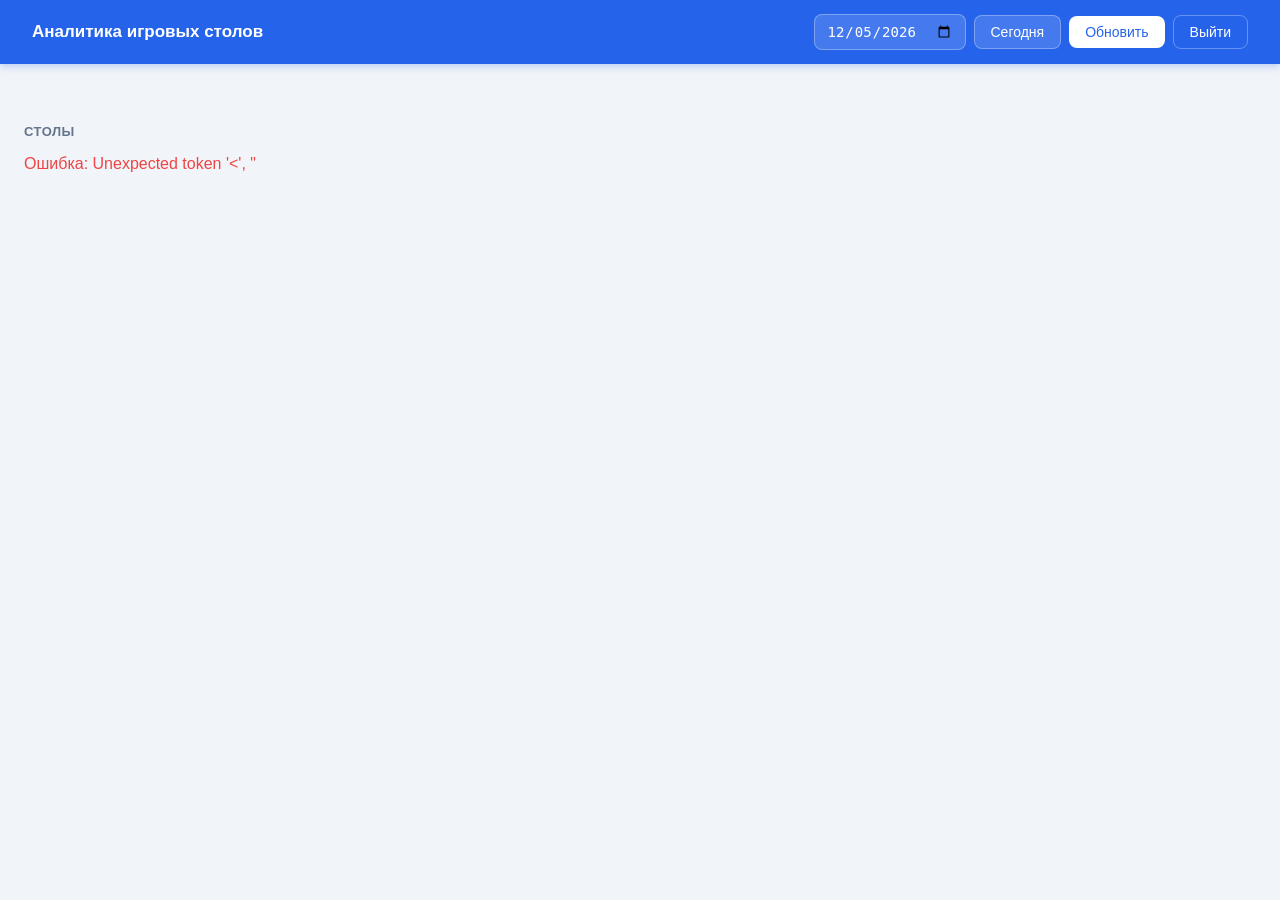
==== frontend/index.html @ 560c2228 "today" ====
<!DOCTYPE html>
<html lang="ru">
<head>
    <meta charset="UTF-8">
    <meta name="viewport" content="width=device-width, initial-scale=1.0, maximum-scale=1.0">
    <meta name="mobile-web-app-capable" content="yes">
    <meta name="apple-mobile-web-app-capable" content="yes">
    <meta name="apple-mobile-web-app-status-bar-style" content="default">
    <meta name="theme-color" content="#2563eb">
    <title>Аналитика столов</title>
    <link rel="stylesheet" href="style.css">
</head>
<body>

<header>
    <div class="logo">
        <h1>Аналитика игровых столов</h1>
    </div>
    <div class="controls">
        <input type="date" id="datePicker">
        <button class="btn btn-ghost" id="todayBtn">Сегодня</button>
        <button class="btn btn-primary" id="refreshBtn">Обновить</button>
        <a href="/logout"><button class="btn btn-danger">Выйти</button></a>
    </div>
</header>

<div class="container">
    <div class="summary" id="summary"></div>
    <div class="section-title">Столы</div>
    <div id="loading" class="loading">Загрузка...</div>
    <div id="tables" class="tables-grid"></div>
</div>

<script src="script.js"></script>
</body>
</html>
---- frontend/style.css ----
* { box-sizing: border-box; margin: 0; padding: 0; }

:root {
    --accent: #2563eb;
    --accent-hover: #1d4ed8;
    --accent-light: #eff6ff;
    --bg: #f1f5f9;
    --surface: #ffffff;
    --surface-2: #f8fafc;
    --border: #e2e8f0;
    --text: #0f172a;
    --text-muted: #64748b;
    --text-light: #94a3b8;
    --empty: #94a3b8;
    --shadow: 0 1px 3px rgba(0,0,0,0.08), 0 1px 2px rgba(0,0,0,0.04);
    --shadow-md: 0 4px 6px rgba(0,0,0,0.07), 0 2px 4px rgba(0,0,0,0.05);
}

body {
    font-family: -apple-system, BlinkMacSystemFont, "Segoe UI", sans-serif;
    background: var(--bg);
    color: var(--text);
    min-height: 100vh;
}

/* ===================== HEADER ===================== */
header {
    background: var(--accent);
    padding: 0 32px;
    height: 64px;
    display: flex;
    align-items: center;
    justify-content: space-between;
    gap: 16px;
    position: sticky;
    top: 0;
    z-index: 10;
    box-shadow: 0 2px 8px rgba(37,99,235,0.3);
}

.logo h1 {
    font-size: 17px;
    font-weight: 600;
    color: #ffffff;
    white-space: nowrap;
}

.controls {
    display: flex;
    align-items: center;
    gap: 8px;
}

.controls input[type="date"] {
    padding: 8px 12px;
    border: 1px solid rgba(255,255,255,0.3);
    background: rgba(255,255,255,0.15);
    color: #ffffff;
    border-radius: 8px;
    font-size: 14px;
    outline: none;
    cursor: pointer;
    transition: border-color 0.15s;
}

.controls input[type="date"]:focus {
    border-color: rgba(255,255,255,0.6);
}

/* ===================== BUTTONS ===================== */
.btn {
    padding: 8px 16px;
    border-radius: 8px;
    font-size: 14px;
    font-weight: 500;
    cursor: pointer;
    border: none;
    transition: all 0.15s;
    text-decoration: none;
    display: inline-flex;
    align-items: center;
    gap: 6px;
    white-space: nowrap;
}

.btn-primary {
    background: #ffffff;
    color: var(--accent);
}
.btn-primary:hover { background: #f0f4ff; }

.btn-ghost {
    background: rgba(255,255,255,0.15);
    color: #ffffff;
    border: 1px solid rgba(255,255,255,0.3);
}
.btn-ghost:hover { background: rgba(255,255,255,0.25); }

.btn-danger {
    background: transparent;
    color: #ffffff;
    border: 1px solid rgba(255,255,255,0.3);
}
.btn-danger:hover { background: rgba(255,255,255,0.15); }

/* ===================== CONTAINER ===================== */
.container {
    max-width: 1280px;
    margin: 0 auto;
    padding: 32px 24px;
}

/* ===================== SUMMARY ===================== */
.summary {
    display: grid;
    grid-template-columns: repeat(3, 1fr);
    gap: 16px;
    margin-bottom: 28px;
}

.summary-card {
    background: var(--surface);
    border: 1px solid var(--border);
    border-top: 3px solid var(--accent);
    border-radius: 12px;
    padding: 16px 24px;
    box-shadow: var(--shadow);
}

.summary-card .label {
    font-size: 12px;
    text-transform: uppercase;
    letter-spacing: 0.5px;
    color: var(--text-muted);
    margin-bottom: 6px;
}

.summary-card .value {
    font-size: 28px;
    font-weight: 700;
    color: var(--accent);
    line-height: 1.1;
}

.summary-card .value span {
    font-size: 14px;
    font-weight: 400;
    color: var(--text-muted);
    margin-left: 2px;
}

/* ===================== SECTION TITLE ===================== */
.section-title {
    font-size: 13px;
    font-weight: 600;
    text-transform: uppercase;
    letter-spacing: 0.5px;
    color: var(--text-muted);
    margin-bottom: 16px;
}

/* ===================== TABLES GRID ===================== */
.tables-grid {
    display: grid;
    grid-template-columns: repeat(auto-fill, minmax(200px, 1fr));
    gap: 14px;
}

.table-card {
    background: var(--surface);
    border: 1px solid var(--border);
    border-radius: 12px;
    padding: 20px;
    box-shadow: var(--shadow);
    transition: box-shadow 0.15s, transform 0.15s;
    position: relative;
    overflow: hidden;
}

.table-card:hover {
    box-shadow: var(--shadow-md);
    transform: translateY(-2px);
}

.table-card::before {
    content: '';
    position: absolute;
    top: 0; left: 0; right: 0;
    height: 3px;
    background: var(--accent);
}

.table-card.empty::before {
    background: var(--border);
}

.table-card.live {
    border-color: #22c55e;
}

.table-card.live::before {
    background: #22c55e;
}

.live-badge {
    font-size: 11px;
    font-weight: 700;
    color: #22c55e;
    margin-bottom: 6px;
    letter-spacing: 0.5px;
}

.table-num {
    font-size: 11px;
    font-weight: 600;
    text-transform: uppercase;
    letter-spacing: 0.5px;
    color: var(--text-muted);
    margin-bottom: 10px;
}

.table-time {
    font-size: 28px;
    font-weight: 700;
    color: var(--text);
    line-height: 1;
    margin-bottom: 8px;
}

.table-card.empty .table-time {
    color: var(--text-muted);
}

.table-sessions {
    font-size: 12px;
    color: var(--text-light);
}

/* ===================== LOADING ===================== */
.loading {
    text-align: center;
    padding: 60px;
    color: var(--text-muted);
    font-size: 15px;
}

/* ===================== FOOTER ===================== */
footer {
    text-align: center;
    padding: 24px;
    color: var(--text-light);
    font-size: 12px;
    border-top: 1px solid var(--border);
    margin-top: 40px;
}

/* =====================================================================
   RESPONSIVE
   - Десктоп:  > 1024px  — всё как есть
   - Планшет:  768–1024px — 2 колонки в summary, 3 в таблицах
   - Телефон:  < 768px   — хедер в 2 строки, 2 колонки таблицы
   - Маленький: < 400px  — 1 колонка таблицы
   ===================================================================== */

/* --- Планшет --- */
@media (max-width: 1024px) {
    .container {
        padding: 24px 20px;
    }

    .tables-grid {
        grid-template-columns: repeat(auto-fill, minmax(170px, 1fr));
    }

    .table-time {
        font-size: 24px;
    }
}

/* --- Телефон --- */
@media (max-width: 768px) {
    /* Хедер становится двухстрочным */
    header {
        height: auto;
        padding: 12px 16px;
        flex-direction: column;
        align-items: flex-start;
        gap: 10px;
        position: sticky;
        top: 0;
    }

    .logo h1 {
        font-size: 15px;
    }

    .controls {
        width: 100%;
        flex-wrap: wrap;
        gap: 6px;
    }

    .controls input[type="date"] {
        flex: 1;
        min-width: 130px;
        font-size: 13px;
        padding: 7px 10px;
    }

    .btn {
        font-size: 13px;
        padding: 7px 12px;
    }

    /* Контент */
    .container {
        padding: 16px 12px;
    }

    /* Summary — 3 карточки в ряд, компактнее */
    .summary {
        grid-template-columns: repeat(3, 1fr);
        gap: 10px;
        margin-bottom: 20px;
    }

    .summary-card {
        padding: 12px 14px;
    }

    .summary-card .label {
        font-size: 10px;
    }

    .summary-card .value {
        font-size: 22px;
    }

    .summary-card .value span {
        font-size: 12px;
    }

    /* Таблицы — 2 в ряд */
    .tables-grid {
        grid-template-columns: repeat(2, 1fr);
        gap: 10px;
    }

    .table-card {
        padding: 14px;
    }

    .table-time {
        font-size: 22px;
    }

    .table-num {
        font-size: 10px;
        margin-bottom: 6px;
    }

    .live-badge {
        font-size: 10px;
        margin-bottom: 4px;
    }
}

/* --- Маленький телефон --- */
@media (max-width: 400px) {
    /* Summary — 2 карточки видно нормально, третья по центру */
    .summary {
        grid-template-columns: repeat(2, 1fr);
    }

    .summary:has(.summary-card:nth-child(3)) {
        grid-template-columns: repeat(2, 1fr);
    }

    /* Таблицы — 1 в ряд */
    .tables-grid {
        grid-template-columns: 1fr;
    }

    .table-time {
        font-size: 26px;
    }

    .logo h1 {
        font-size: 14px;
    }
}
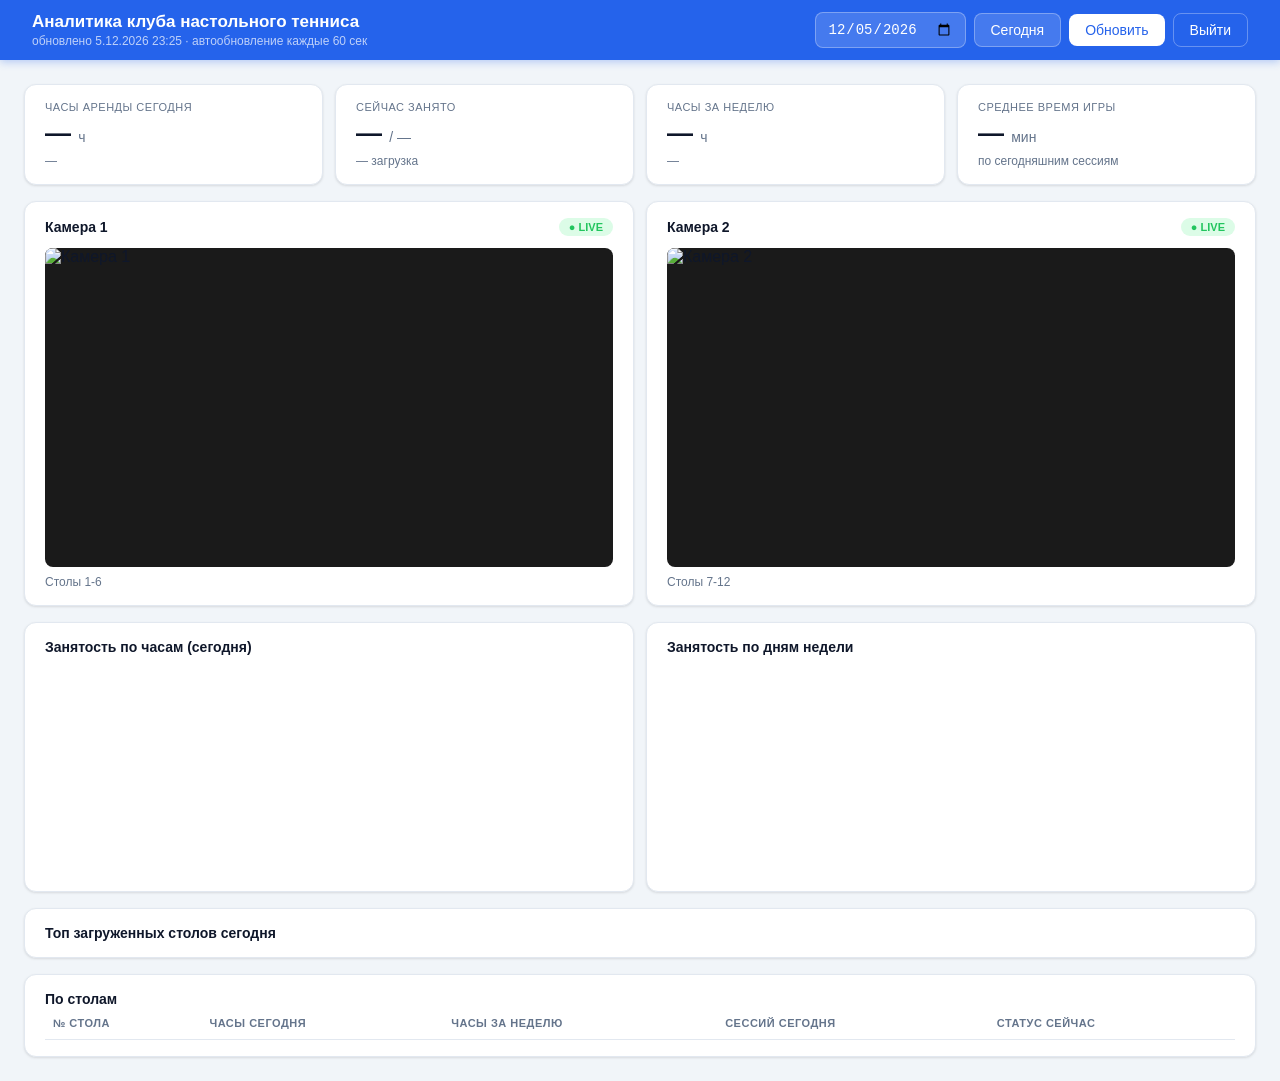
==== commit da8c50ef: "ss" ====
--- a/frontend/index.html
+++ b/frontend/index.html
@@ -2,19 +2,18 @@
 <html lang="ru">
 <head>
     <meta charset="UTF-8">
-    <meta name="viewport" content="width=device-width, initial-scale=1.0, maximum-scale=1.0">
-    <meta name="mobile-web-app-capable" content="yes">
-    <meta name="apple-mobile-web-app-capable" content="yes">
-    <meta name="apple-mobile-web-app-status-bar-style" content="default">
+    <meta name="viewport" content="width=device-width, initial-scale=1.0">
     <meta name="theme-color" content="#2563eb">
-    <title>Аналитика столов</title>
+    <title>Аналитика клуба настольного тенниса</title>
     <link rel="stylesheet" href="style.css">
+    <script src="https://cdnjs.cloudflare.com/ajax/libs/Chart.js/4.4.0/chart.umd.min.js"></script>
 </head>
 <body>
 
 <header>
-    <div class="logo">
-        <h1>Аналитика игровых столов</h1>
+    <div class="header-left">
+        <h1>Аналитика клуба настольного тенниса</h1>
+        <div class="updated" id="updatedAt">обновлено —</div>
     </div>
     <div class="controls">
         <input type="date" id="datePicker">
@@ -25,12 +24,92 @@
 </header>
 
 <div class="container">
-    <div class="summary" id="summary"></div>
-    <div class="section-title">Столы</div>
-    <div id="loading" class="loading">Загрузка...</div>
-    <div id="tables" class="tables-grid"></div>
+
+    <!-- KPI cards -->
+    <div class="kpi-grid">
+        <div class="kpi-card">
+            <div class="kpi-label">Часы аренды сегодня</div>
+            <div class="kpi-value" id="kpiHoursToday">— <span>ч</span></div>
+            <div class="kpi-sub" id="kpiHoursTrend">—</div>
+        </div>
+        <div class="kpi-card">
+            <div class="kpi-label">Сейчас занято</div>
+            <div class="kpi-value" id="kpiBusy">— <span>/ —</span></div>
+            <div class="kpi-sub" id="kpiBusySub">— загрузка</div>
+        </div>
+        <div class="kpi-card">
+            <div class="kpi-label">Часы за неделю</div>
+            <div class="kpi-value" id="kpiWeek">— <span>ч</span></div>
+            <div class="kpi-sub" id="kpiWeekTrend">—</div>
+        </div>
+        <div class="kpi-card">
+            <div class="kpi-label">Среднее время игры</div>
+            <div class="kpi-value" id="kpiAvg">— <span>мин</span></div>
+            <div class="kpi-sub">по сегодняшним сессиям</div>
+        </div>
+    </div>
+
+    <!-- Cameras -->
+    <div class="cameras-grid">
+        <div class="panel">
+            <div class="panel-header">
+                <div class="panel-title">Камера 1</div>
+                <span class="live-badge">● LIVE</span>
+            </div>
+            <div class="camera-wrap">
+                <img id="cam1" class="camera-img" alt="Камера 1" src="/api/cameras/1/snapshot">
+            </div>
+            <div class="panel-foot">Столы 1-6</div>
+        </div>
+        <div class="panel">
+            <div class="panel-header">
+                <div class="panel-title">Камера 2</div>
+                <span class="live-badge">● LIVE</span>
+            </div>
+            <div class="camera-wrap">
+                <img id="cam2" class="camera-img" alt="Камера 2" src="/api/cameras/2/snapshot">
+            </div>
+            <div class="panel-foot">Столы 7-12</div>
+        </div>
+    </div>
+
+    <!-- Charts -->
+    <div class="charts-grid">
+        <div class="panel">
+            <div class="panel-title">Занятость по часам (сегодня)</div>
+            <div class="chart-wrap"><canvas id="hoursChart"></canvas></div>
+        </div>
+        <div class="panel">
+            <div class="panel-title">Занятость по дням недели</div>
+            <div class="chart-wrap"><canvas id="weekChart"></canvas></div>
+        </div>
+    </div>
+
+    <!-- Top tables -->
+    <div class="panel">
+        <div class="panel-title">Топ загруженных столов сегодня</div>
+        <div class="top-grid" id="topGrid"></div>
+    </div>
+
+    <!-- Tables list -->
+    <div class="panel">
+        <div class="panel-title">По столам</div>
+        <table class="tables-table">
+            <thead>
+                <tr>
+                    <th>№ Стола</th>
+                    <th>Часы сегодня</th>
+                    <th>Часы за неделю</th>
+                    <th>Сессий сегодня</th>
+                    <th>Статус сейчас</th>
+                </tr>
+            </thead>
+            <tbody id="tablesBody"></tbody>
+        </table>
+    </div>
+
 </div>
 
 <script src="script.js"></script>
 </body>
-</html>+</html>
--- a/frontend/style.css
+++ b/frontend/style.css
@@ -3,7 +3,6 @@
 :root {
     --accent: #2563eb;
     --accent-hover: #1d4ed8;
-    --accent-light: #eff6ff;
     --bg: #f1f5f9;
     --surface: #ffffff;
     --surface-2: #f8fafc;
@@ -11,7 +10,11 @@
     --text: #0f172a;
     --text-muted: #64748b;
     --text-light: #94a3b8;
-    --empty: #94a3b8;
+    --success: #22c55e;
+    --success-bg: #dcfce7;
+    --warning: #f59e0b;
+    --warning-bg: #fef3c7;
+    --danger: #ef4444;
     --shadow: 0 1px 3px rgba(0,0,0,0.08), 0 1px 2px rgba(0,0,0,0.04);
     --shadow-md: 0 4px 6px rgba(0,0,0,0.07), 0 2px 4px rgba(0,0,0,0.05);
 }
@@ -23,11 +26,10 @@
     min-height: 100vh;
 }
 
-/* ===================== HEADER ===================== */
+/* ===== HEADER ===== */
 header {
     background: var(--accent);
-    padding: 0 32px;
-    height: 64px;
+    padding: 12px 32px;
     display: flex;
     align-items: center;
     justify-content: space-between;
@@ -38,11 +40,17 @@
     box-shadow: 0 2px 8px rgba(37,99,235,0.3);
 }
 
-.logo h1 {
+.header-left h1 {
     font-size: 17px;
     font-weight: 600;
     color: #ffffff;
-    white-space: nowrap;
+    line-height: 1.2;
+}
+
+.updated {
+    font-size: 12px;
+    color: rgba(255,255,255,0.7);
+    margin-top: 2px;
 }
 
 .controls {
@@ -60,14 +68,13 @@
     font-size: 14px;
     outline: none;
     cursor: pointer;
-    transition: border-color 0.15s;
 }
 
 .controls input[type="date"]:focus {
     border-color: rgba(255,255,255,0.6);
 }
 
-/* ===================== BUTTONS ===================== */
+/* ===== BUTTONS ===== */
 .btn {
     padding: 8px 16px;
     border-radius: 8px;
@@ -83,10 +90,7 @@
     white-space: nowrap;
 }
 
-.btn-primary {
-    background: #ffffff;
-    color: var(--accent);
-}
+.btn-primary { background: #ffffff; color: var(--accent); }
 .btn-primary:hover { background: #f0f4ff; }
 
 .btn-ghost {
@@ -103,289 +107,250 @@
 }
 .btn-danger:hover { background: rgba(255,255,255,0.15); }
 
-/* ===================== CONTAINER ===================== */
+/* ===== CONTAINER ===== */
 .container {
-    max-width: 1280px;
+    max-width: 1400px;
     margin: 0 auto;
-    padding: 32px 24px;
-}
-
-/* ===================== SUMMARY ===================== */
-.summary {
+    padding: 24px;
+    display: flex;
+    flex-direction: column;
+    gap: 16px;
+}
+
+/* ===== KPI CARDS ===== */
+.kpi-grid {
     display: grid;
-    grid-template-columns: repeat(3, 1fr);
-    gap: 16px;
-    margin-bottom: 28px;
-}
-
-.summary-card {
-    background: var(--surface);
-    border: 1px solid var(--border);
-    border-top: 3px solid var(--accent);
-    border-radius: 12px;
-    padding: 16px 24px;
-    box-shadow: var(--shadow);
-}
-
-.summary-card .label {
-    font-size: 12px;
-    text-transform: uppercase;
-    letter-spacing: 0.5px;
-    color: var(--text-muted);
-    margin-bottom: 6px;
-}
-
-.summary-card .value {
-    font-size: 28px;
-    font-weight: 700;
-    color: var(--accent);
-    line-height: 1.1;
-}
-
-.summary-card .value span {
-    font-size: 14px;
-    font-weight: 400;
-    color: var(--text-muted);
-    margin-left: 2px;
-}
-
-/* ===================== SECTION TITLE ===================== */
-.section-title {
-    font-size: 13px;
-    font-weight: 600;
-    text-transform: uppercase;
-    letter-spacing: 0.5px;
-    color: var(--text-muted);
-    margin-bottom: 16px;
-}
-
-/* ===================== TABLES GRID ===================== */
-.tables-grid {
-    display: grid;
-    grid-template-columns: repeat(auto-fill, minmax(200px, 1fr));
-    gap: 14px;
-}
-
-.table-card {
+    grid-template-columns: repeat(4, 1fr);
+    gap: 12px;
+}
+
+.kpi-card {
     background: var(--surface);
     border: 1px solid var(--border);
     border-radius: 12px;
-    padding: 20px;
+    padding: 16px 20px;
     box-shadow: var(--shadow);
-    transition: box-shadow 0.15s, transform 0.15s;
-    position: relative;
-    overflow: hidden;
-}
-
-.table-card:hover {
-    box-shadow: var(--shadow-md);
-    transform: translateY(-2px);
-}
-
-.table-card::before {
-    content: '';
-    position: absolute;
-    top: 0; left: 0; right: 0;
-    height: 3px;
-    background: var(--accent);
-}
-
-.table-card.empty::before {
-    background: var(--border);
-}
-
-.table-card.live {
-    border-color: #22c55e;
-}
-
-.table-card.live::before {
-    background: #22c55e;
+}
+
+.kpi-label {
+    font-size: 11px;
+    text-transform: uppercase;
+    letter-spacing: 0.5px;
+    color: var(--text-muted);
+    margin-bottom: 6px;
+}
+
+.kpi-value {
+    font-size: 26px;
+    font-weight: 700;
+    color: var(--text);
+    line-height: 1.1;
+}
+
+.kpi-value span {
+    font-size: 14px;
+    font-weight: 400;
+    color: var(--text-muted);
+}
+
+.kpi-sub {
+    font-size: 12px;
+    color: var(--text-muted);
+    margin-top: 6px;
+}
+
+.kpi-sub.up { color: var(--success); }
+.kpi-sub.down { color: var(--danger); }
+
+/* ===== PANEL ===== */
+.panel {
+    background: var(--surface);
+    border: 1px solid var(--border);
+    border-radius: 12px;
+    padding: 16px 20px;
+    box-shadow: var(--shadow);
+}
+
+.panel-header {
+    display: flex;
+    align-items: center;
+    justify-content: space-between;
+    margin-bottom: 12px;
+}
+
+.panel-title {
+    font-size: 14px;
+    font-weight: 600;
+    color: var(--text);
+}
+
+.panel-foot {
+    font-size: 12px;
+    color: var(--text-muted);
+    margin-top: 8px;
 }
 
 .live-badge {
     font-size: 11px;
     font-weight: 700;
-    color: #22c55e;
-    margin-bottom: 6px;
-    letter-spacing: 0.5px;
-}
-
-.table-num {
+    color: var(--success);
+    padding: 3px 10px;
+    background: var(--success-bg);
+    border-radius: 12px;
+}
+
+/* ===== CAMERAS ===== */
+.cameras-grid {
+    display: grid;
+    grid-template-columns: 1fr 1fr;
+    gap: 12px;
+}
+
+.camera-wrap {
+    aspect-ratio: 16/9;
+    background: #1a1a1a;
+    border-radius: 8px;
+    overflow: hidden;
+    display: flex;
+    align-items: center;
+    justify-content: center;
+}
+
+.camera-img {
+    width: 100%;
+    height: 100%;
+    object-fit: cover;
+}
+
+/* ===== CHARTS ===== */
+.charts-grid {
+    display: grid;
+    grid-template-columns: 1fr 1fr;
+    gap: 12px;
+}
+
+.chart-wrap {
+    height: 220px;
+    position: relative;
+}
+
+/* ===== TOP TABLES ===== */
+.top-grid {
+    display: grid;
+    grid-template-columns: repeat(3, 1fr);
+    gap: 12px;
+}
+
+.top-item {
+    background: var(--surface-2);
+    border-radius: 10px;
+    padding: 14px 16px;
+    border-left: 3px solid var(--accent);
+}
+
+.top-rank {
     font-size: 11px;
+    color: var(--text-muted);
+    text-transform: uppercase;
+    margin-bottom: 4px;
+}
+
+.top-name {
+    font-size: 16px;
     font-weight: 600;
+    margin-bottom: 4px;
+}
+
+.top-stats {
+    font-size: 12px;
+    color: var(--text-muted);
+}
+
+/* ===== TABLES TABLE ===== */
+.tables-table {
+    width: 100%;
+    font-size: 13px;
+    border-collapse: collapse;
+}
+
+.tables-table thead th {
+    text-align: left;
+    padding: 10px 8px;
+    color: var(--text-muted);
+    font-size: 11px;
     text-transform: uppercase;
     letter-spacing: 0.5px;
-    color: var(--text-muted);
-    margin-bottom: 10px;
-}
-
-.table-time {
-    font-size: 28px;
-    font-weight: 700;
-    color: var(--text);
-    line-height: 1;
-    margin-bottom: 8px;
-}
-
-.table-card.empty .table-time {
-    color: var(--text-muted);
-}
-
-.table-sessions {
-    font-size: 12px;
-    color: var(--text-light);
-}
-
-/* ===================== LOADING ===================== */
-.loading {
-    text-align: center;
-    padding: 60px;
-    color: var(--text-muted);
-    font-size: 15px;
-}
-
-/* ===================== FOOTER ===================== */
-footer {
-    text-align: center;
-    padding: 24px;
-    color: var(--text-light);
-    font-size: 12px;
-    border-top: 1px solid var(--border);
-    margin-top: 40px;
-}
-
-/* =====================================================================
-   RESPONSIVE
-   - Десктоп:  > 1024px  — всё как есть
-   - Планшет:  768–1024px — 2 колонки в summary, 3 в таблицах
-   - Телефон:  < 768px   — хедер в 2 строки, 2 колонки таблицы
-   - Маленький: < 400px  — 1 колонка таблицы
-   ===================================================================== */
-
-/* --- Планшет --- */
+    font-weight: 600;
+    border-bottom: 1px solid var(--border);
+}
+
+.tables-table tbody td {
+    padding: 12px 8px;
+    border-bottom: 1px solid var(--border);
+}
+
+.tables-table tbody tr:last-child td {
+    border-bottom: none;
+}
+
+.status-pill {
+    display: inline-block;
+    padding: 4px 12px;
+    font-size: 12px;
+    font-weight: 500;
+    border-radius: 12px;
+}
+
+.status-pill.free {
+    background: var(--success-bg);
+    color: #15803d;
+}
+
+.status-pill.busy {
+    background: var(--warning-bg);
+    color: #b45309;
+}
+
+/* ===== RESPONSIVE ===== */
 @media (max-width: 1024px) {
-    .container {
-        padding: 24px 20px;
-    }
-
-    .tables-grid {
-        grid-template-columns: repeat(auto-fill, minmax(170px, 1fr));
-    }
-
-    .table-time {
-        font-size: 24px;
-    }
-}
-
-/* --- Телефон --- */
+    .kpi-grid { grid-template-columns: repeat(2, 1fr); }
+    .charts-grid { grid-template-columns: 1fr; }
+    .top-grid { grid-template-columns: 1fr 1fr; }
+}
+
 @media (max-width: 768px) {
-    /* Хедер становится двухстрочным */
     header {
-        height: auto;
-        padding: 12px 16px;
         flex-direction: column;
         align-items: flex-start;
+        padding: 12px 16px;
         gap: 10px;
-        position: sticky;
-        top: 0;
     }
-
-    .logo h1 {
-        font-size: 15px;
-    }
-
     .controls {
         width: 100%;
         flex-wrap: wrap;
         gap: 6px;
     }
-
     .controls input[type="date"] {
         flex: 1;
         min-width: 130px;
-        font-size: 13px;
-        padding: 7px 10px;
     }
-
-    .btn {
-        font-size: 13px;
-        padding: 7px 12px;
-    }
-
-    /* Контент */
-    .container {
-        padding: 16px 12px;
-    }
-
-    /* Summary — 3 карточки в ряд, компактнее */
-    .summary {
-        grid-template-columns: repeat(3, 1fr);
-        gap: 10px;
-        margin-bottom: 20px;
-    }
-
-    .summary-card {
-        padding: 12px 14px;
-    }
-
-    .summary-card .label {
-        font-size: 10px;
-    }
-
-    .summary-card .value {
-        font-size: 22px;
-    }
-
-    .summary-card .value span {
-        font-size: 12px;
-    }
-
-    /* Таблицы — 2 в ряд */
-    .tables-grid {
-        grid-template-columns: repeat(2, 1fr);
-        gap: 10px;
-    }
-
-    .table-card {
-        padding: 14px;
-    }
-
-    .table-time {
-        font-size: 22px;
-    }
-
-    .table-num {
-        font-size: 10px;
-        margin-bottom: 6px;
-    }
-
-    .live-badge {
-        font-size: 10px;
-        margin-bottom: 4px;
-    }
-}
-
-/* --- Маленький телефон --- */
-@media (max-width: 400px) {
-    /* Summary — 2 карточки видно нормально, третья по центру */
-    .summary {
-        grid-template-columns: repeat(2, 1fr);
-    }
-
-    .summary:has(.summary-card:nth-child(3)) {
-        grid-template-columns: repeat(2, 1fr);
-    }
-
-    /* Таблицы — 1 в ряд */
-    .tables-grid {
-        grid-template-columns: 1fr;
-    }
-
-    .table-time {
-        font-size: 26px;
-    }
-
-    .logo h1 {
-        font-size: 14px;
-    }
-}
+    .container { padding: 12px; gap: 12px; }
+    .kpi-grid { grid-template-columns: repeat(2, 1fr); gap: 8px; }
+    .kpi-value { font-size: 20px; }
+    .kpi-label { font-size: 10px; }
+    .cameras-grid { grid-template-columns: 1fr; }
+    .charts-grid { grid-template-columns: 1fr; }
+    .top-grid { grid-template-columns: 1fr; }
+    .panel { padding: 12px 14px; }
+    .panel-title { font-size: 13px; }
+    .tables-table thead th { font-size: 10px; padding: 8px 4px; }
+    .tables-table tbody td { padding: 10px 4px; font-size: 12px; }
+    .status-pill { padding: 3px 8px; font-size: 11px; }
+}
+
+@media (max-width: 480px) {
+    .kpi-grid { grid-template-columns: 1fr 1fr; }
+    .kpi-value { font-size: 18px; }
+    .header-left h1 { font-size: 14px; }
+    .btn { font-size: 12px; padding: 6px 10px; }
+}
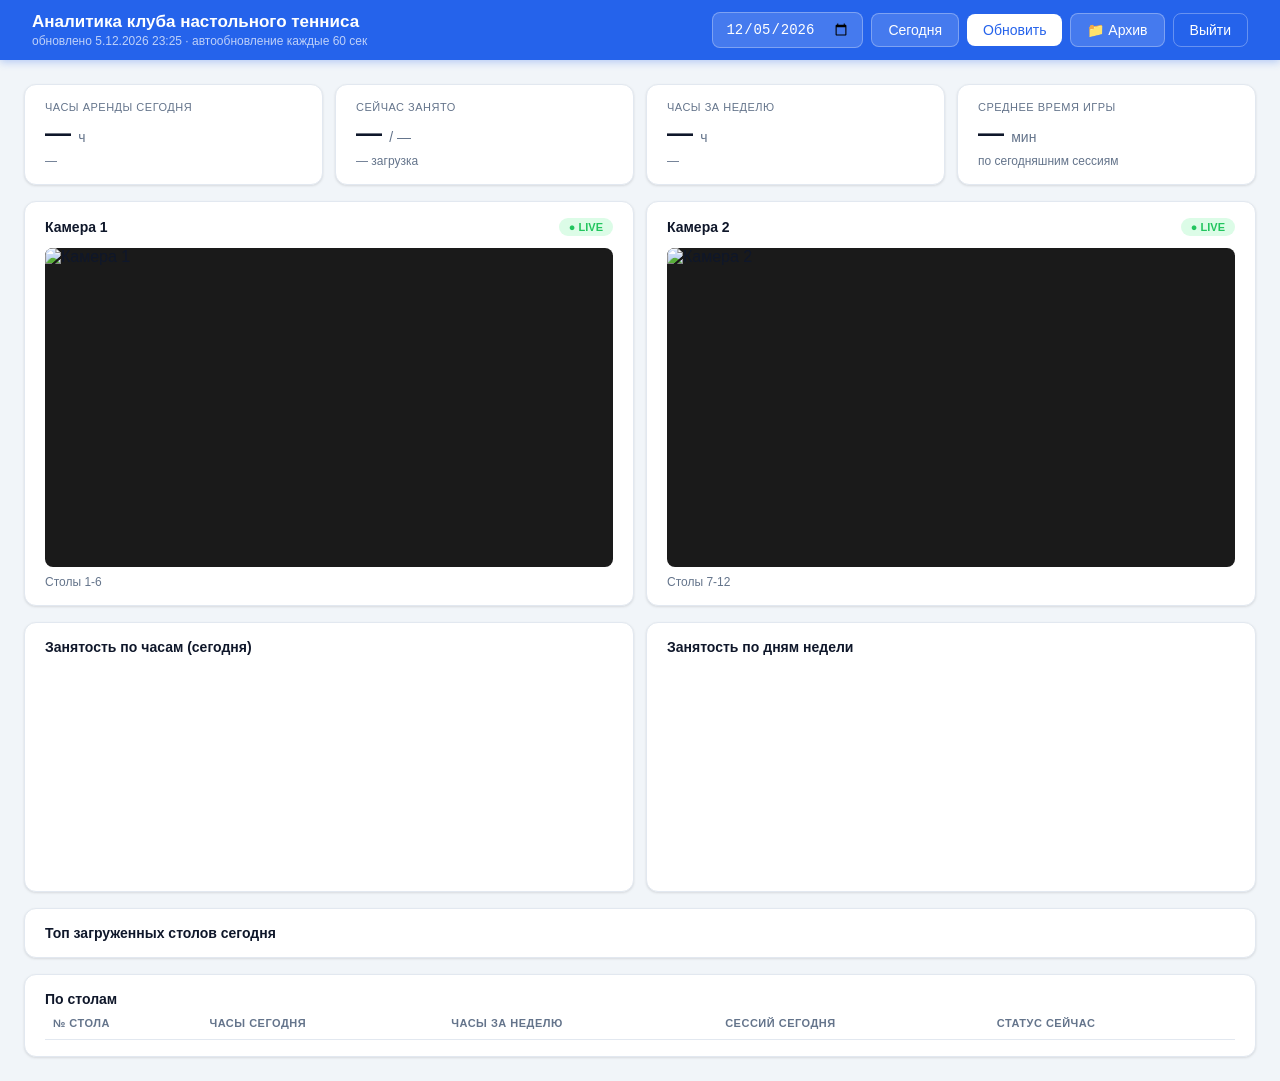
==== commit 2399abf3: "s" ====
--- a/frontend/index.html
+++ b/frontend/index.html
@@ -19,6 +19,7 @@
         <input type="date" id="datePicker">
         <button class="btn btn-ghost" id="todayBtn">Сегодня</button>
         <button class="btn btn-primary" id="refreshBtn">Обновить</button>
+        <a href="/evidence"><button class="btn btn-ghost">📁 Архив</button></a>
         <a href="/logout"><button class="btn btn-danger">Выйти</button></a>
     </div>
 </header>
